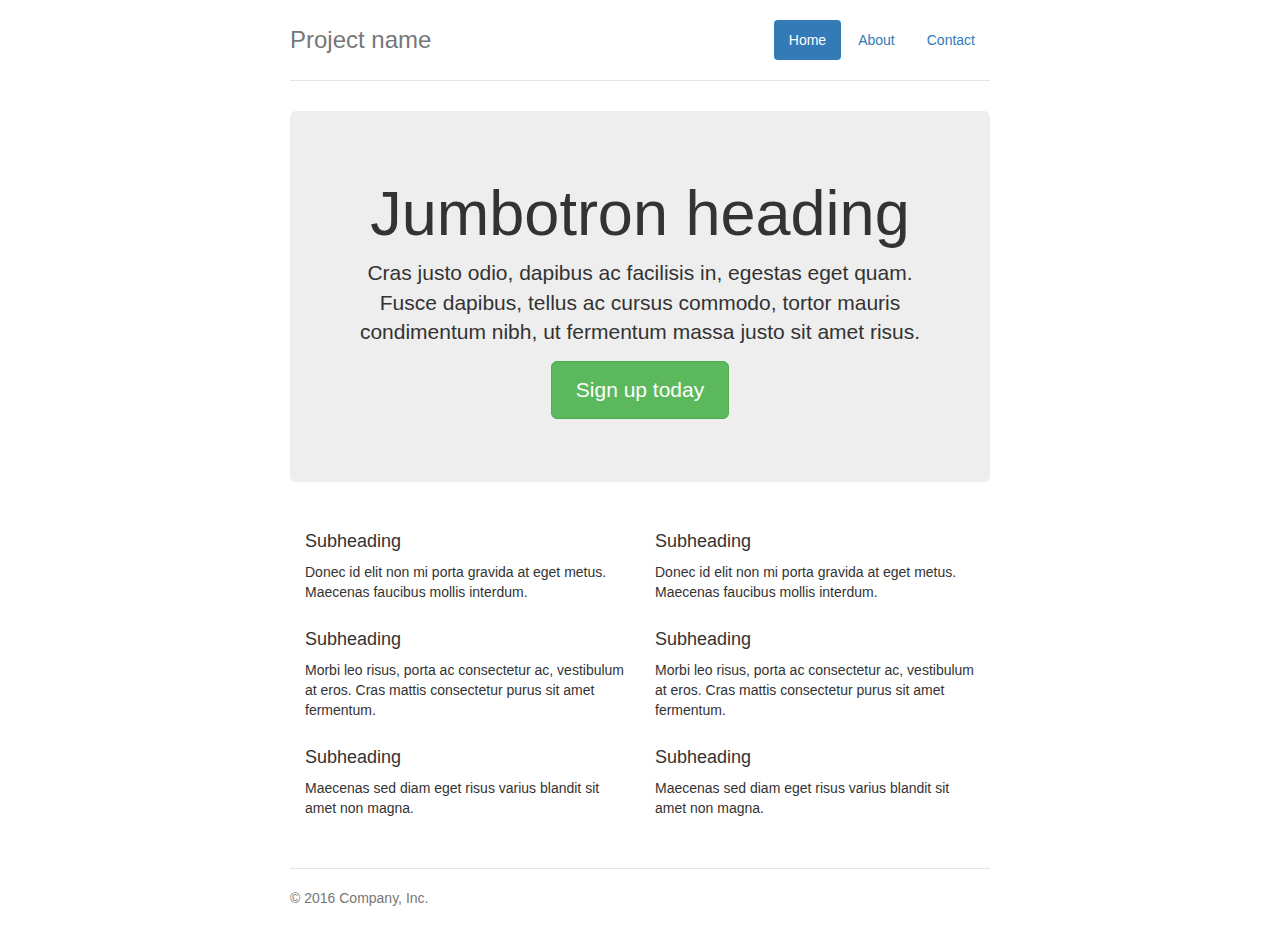
==== bootstrapExample.html @ 8ba55fc1 "Playing with bottstrap" ====
<!DOCTYPE html>
<!-- saved from url=(0050)http://getbootstrap.com/examples/jumbotron-narrow/ -->
<html lang="en" class="gr__getbootstrap_com"><head><meta http-equiv="Content-Type" content="text/html; charset=UTF-8">
    
    <meta http-equiv="X-UA-Compatible" content="IE=edge">
    <meta name="viewport" content="width=device-width, initial-scale=1">
    <!-- The above 3 meta tags *must* come first in the head; any other head content must come *after* these tags -->
    <meta name="description" content="">
    <meta name="author" content="">
    <link rel="icon" href="http://getbootstrap.com/favicon.ico">

    <title>Narrow Jumbotron Template for Bootstrap</title>

    <!-- Bootstrap core CSS -->
    <link href="./bootstrapExample_files/bootstrap.min.css" rel="stylesheet">

    <!-- IE10 viewport hack for Surface/desktop Windows 8 bug -->
    <link href="./bootstrapExample_files/ie10-viewport-bug-workaround.css" rel="stylesheet">

    <!-- Custom styles for this template -->
    <link href="./bootstrapExample_files/jumbotron-narrow.css" rel="stylesheet">

    <!-- Just for debugging purposes. Don't actually copy these 2 lines! -->
    <!--[if lt IE 9]><script src="../../assets/js/ie8-responsive-file-warning.js"></script><![endif]-->
    <script src="./bootstrapExample_files/ie-emulation-modes-warning.js"></script>

    <!-- HTML5 shim and Respond.js for IE8 support of HTML5 elements and media queries -->
    <!--[if lt IE 9]>
      <script src="https://oss.maxcdn.com/html5shiv/3.7.3/html5shiv.min.js"></script>
      <script src="https://oss.maxcdn.com/respond/1.4.2/respond.min.js"></script>
    <![endif]-->
  <style>.carbonad,
#content > #right > .dose > .dosesingle,
#content > #center > .dose > .dosesingle,
#carbonads-container
{display:none !important;}</style></head>

  <body data-gr-c-s-loaded="true">

    <div class="container">
      <div class="header clearfix">
        <nav>
          <ul class="nav nav-pills pull-right">
            <li role="presentation" class="active"><a href="http://getbootstrap.com/examples/jumbotron-narrow/#">Home</a></li>
            <li role="presentation"><a href="http://getbootstrap.com/examples/jumbotron-narrow/#">About</a></li>
            <li role="presentation"><a href="http://getbootstrap.com/examples/jumbotron-narrow/#">Contact</a></li>
          </ul>
        </nav>
        <h3 class="text-muted">Project name</h3>
      </div>

      <div class="jumbotron">
        <h1>Jumbotron heading</h1>
        <p class="lead">Cras justo odio, dapibus ac facilisis in, egestas eget quam. Fusce dapibus, tellus ac cursus commodo, tortor mauris condimentum nibh, ut fermentum massa justo sit amet risus.</p>
        <p><a class="btn btn-lg btn-success" href="http://getbootstrap.com/examples/jumbotron-narrow/#" role="button">Sign up today</a></p>
      </div>

      <div class="row marketing">
        <div class="col-lg-6">
          <h4>Subheading</h4>
          <p>Donec id elit non mi porta gravida at eget metus. Maecenas faucibus mollis interdum.</p>

          <h4>Subheading</h4>
          <p>Morbi leo risus, porta ac consectetur ac, vestibulum at eros. Cras mattis consectetur purus sit amet fermentum.</p>

          <h4>Subheading</h4>
          <p>Maecenas sed diam eget risus varius blandit sit amet non magna.</p>
        </div>

        <div class="col-lg-6">
          <h4>Subheading</h4>
          <p>Donec id elit non mi porta gravida at eget metus. Maecenas faucibus mollis interdum.</p>

          <h4>Subheading</h4>
          <p>Morbi leo risus, porta ac consectetur ac, vestibulum at eros. Cras mattis consectetur purus sit amet fermentum.</p>

          <h4>Subheading</h4>
          <p>Maecenas sed diam eget risus varius blandit sit amet non magna.</p>
        </div>
      </div>

      <footer class="footer">
        <p>© 2016 Company, Inc.</p>
      </footer>

    </div> <!-- /container -->


    <!-- IE10 viewport hack for Surface/desktop Windows 8 bug -->
    <script src="./bootstrapExample_files/ie10-viewport-bug-workaround.js"></script>
  

</body></html>
---- bootstrapExample_files/ie10-viewport-bug-workaround.css ----
/*!
 * IE10 viewport hack for Surface/desktop Windows 8 bug
 * Copyright 2014-2015 Twitter, Inc.
 * Licensed under MIT (https://github.com/twbs/bootstrap/blob/master/LICENSE)
 */

/*
 * See the Getting Started docs for more information:
 * http://getbootstrap.com/getting-started/#support-ie10-width
 */
@-ms-viewport     { width: device-width; }
@-o-viewport      { width: device-width; }
@viewport         { width: device-width; }
---- bootstrapExample_files/jumbotron-narrow.css ----
/* Space out content a bit */
body {
  padding-top: 20px;
  padding-bottom: 20px;
}

/* Everything but the jumbotron gets side spacing for mobile first views */
.header,
.marketing,
.footer {
  padding-right: 15px;
  padding-left: 15px;
}

/* Custom page header */
.header {
  padding-bottom: 20px;
  border-bottom: 1px solid #e5e5e5;
}
/* Make the masthead heading the same height as the navigation */
.header h3 {
  margin-top: 0;
  margin-bottom: 0;
  line-height: 40px;
}

/* Custom page footer */
.footer {
  padding-top: 19px;
  color: #777;
  border-top: 1px solid #e5e5e5;
}

/* Customize container */
@media (min-width: 768px) {
  .container {
    max-width: 730px;
  }
}
.container-narrow > hr {
  margin: 30px 0;
}

/* Main marketing message and sign up button */
.jumbotron {
  text-align: center;
  border-bottom: 1px solid #e5e5e5;
}
.jumbotron .btn {
  padding: 14px 24px;
  font-size: 21px;
}

/* Supporting marketing content */
.marketing {
  margin: 40px 0;
}
.marketing p + h4 {
  margin-top: 28px;
}

/* Responsive: Portrait tablets and up */
@media screen and (min-width: 768px) {
  /* Remove the padding we set earlier */
  .header,
  .marketing,
  .footer {
    padding-right: 0;
    padding-left: 0;
  }
  /* Space out the masthead */
  .header {
    margin-bottom: 30px;
  }
  /* Remove the bottom border on the jumbotron for visual effect */
  .jumbotron {
    border-bottom: 0;
  }
}
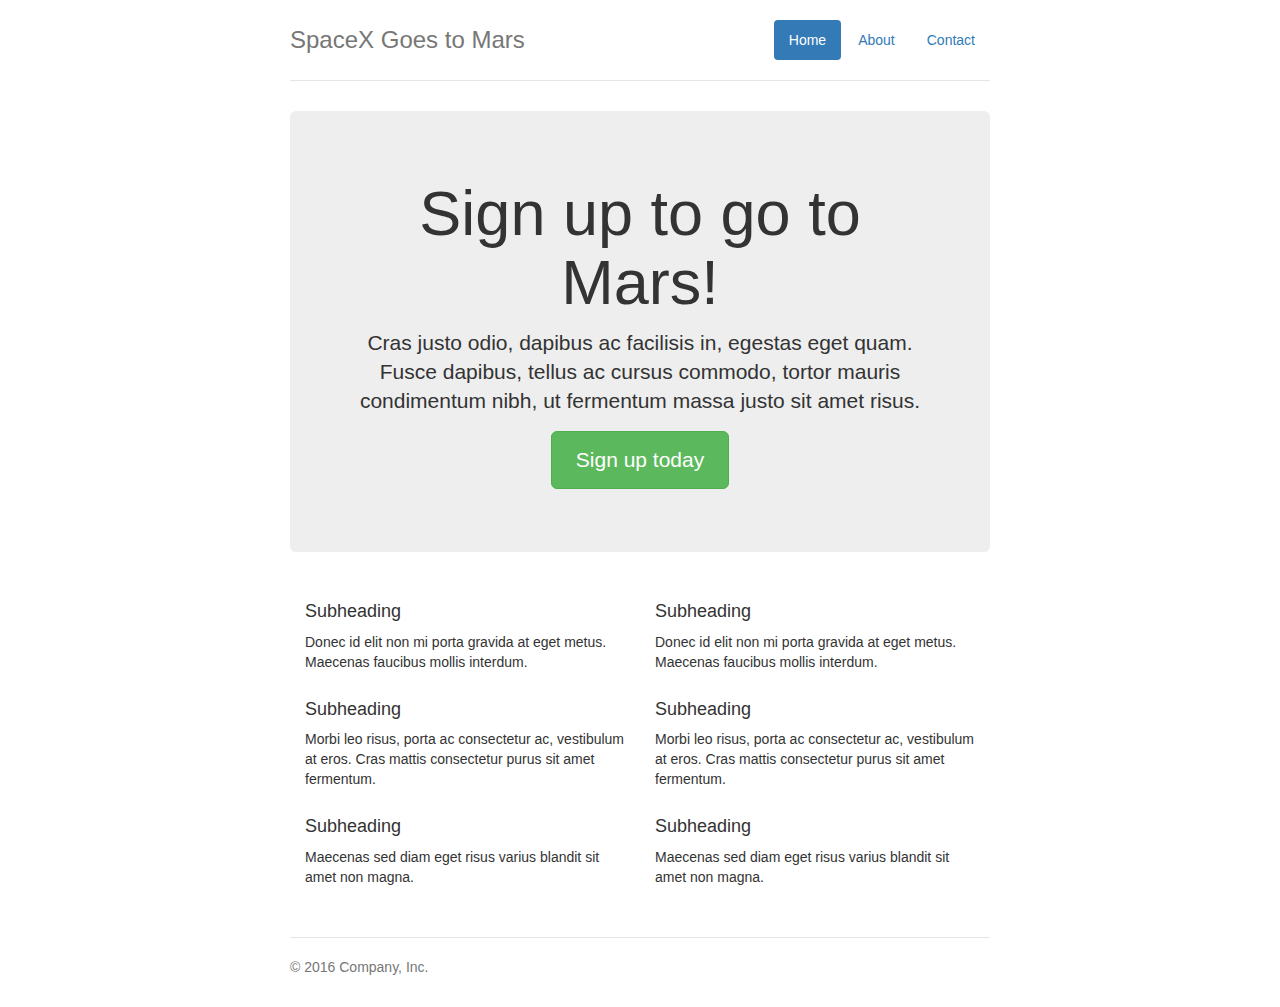
==== commit 4b53241d: "More playing" ====
--- a/bootstrapExample.html
+++ b/bootstrapExample.html
@@ -1,7 +1,7 @@
 <!DOCTYPE html>
 <!-- saved from url=(0050)http://getbootstrap.com/examples/jumbotron-narrow/ -->
 <html lang="en" class="gr__getbootstrap_com"><head><meta http-equiv="Content-Type" content="text/html; charset=UTF-8">
-    
+
     <meta http-equiv="X-UA-Compatible" content="IE=edge">
     <meta name="viewport" content="width=device-width, initial-scale=1">
     <!-- The above 3 meta tags *must* come first in the head; any other head content must come *after* these tags -->
@@ -9,7 +9,7 @@
     <meta name="author" content="">
     <link rel="icon" href="http://getbootstrap.com/favicon.ico">
 
-    <title>Narrow Jumbotron Template for Bootstrap</title>
+    <title>SpaceX Mars Signup</title>
 
     <!-- Bootstrap core CSS -->
     <link href="./bootstrapExample_files/bootstrap.min.css" rel="stylesheet">
@@ -46,11 +46,11 @@
             <li role="presentation"><a href="http://getbootstrap.com/examples/jumbotron-narrow/#">Contact</a></li>
           </ul>
         </nav>
-        <h3 class="text-muted">Project name</h3>
+        <h3 class="text-muted">SpaceX Goes to Mars</h3>
       </div>
 
       <div class="jumbotron">
-        <h1>Jumbotron heading</h1>
+        <h1>Sign up to go to Mars!</h1>
         <p class="lead">Cras justo odio, dapibus ac facilisis in, egestas eget quam. Fusce dapibus, tellus ac cursus commodo, tortor mauris condimentum nibh, ut fermentum massa justo sit amet risus.</p>
         <p><a class="btn btn-lg btn-success" href="http://getbootstrap.com/examples/jumbotron-narrow/#" role="button">Sign up today</a></p>
       </div>
@@ -88,6 +88,6 @@
 
     <!-- IE10 viewport hack for Surface/desktop Windows 8 bug -->
     <script src="./bootstrapExample_files/ie10-viewport-bug-workaround.js"></script>
-  
 
-</body></html>+
+</body></html>
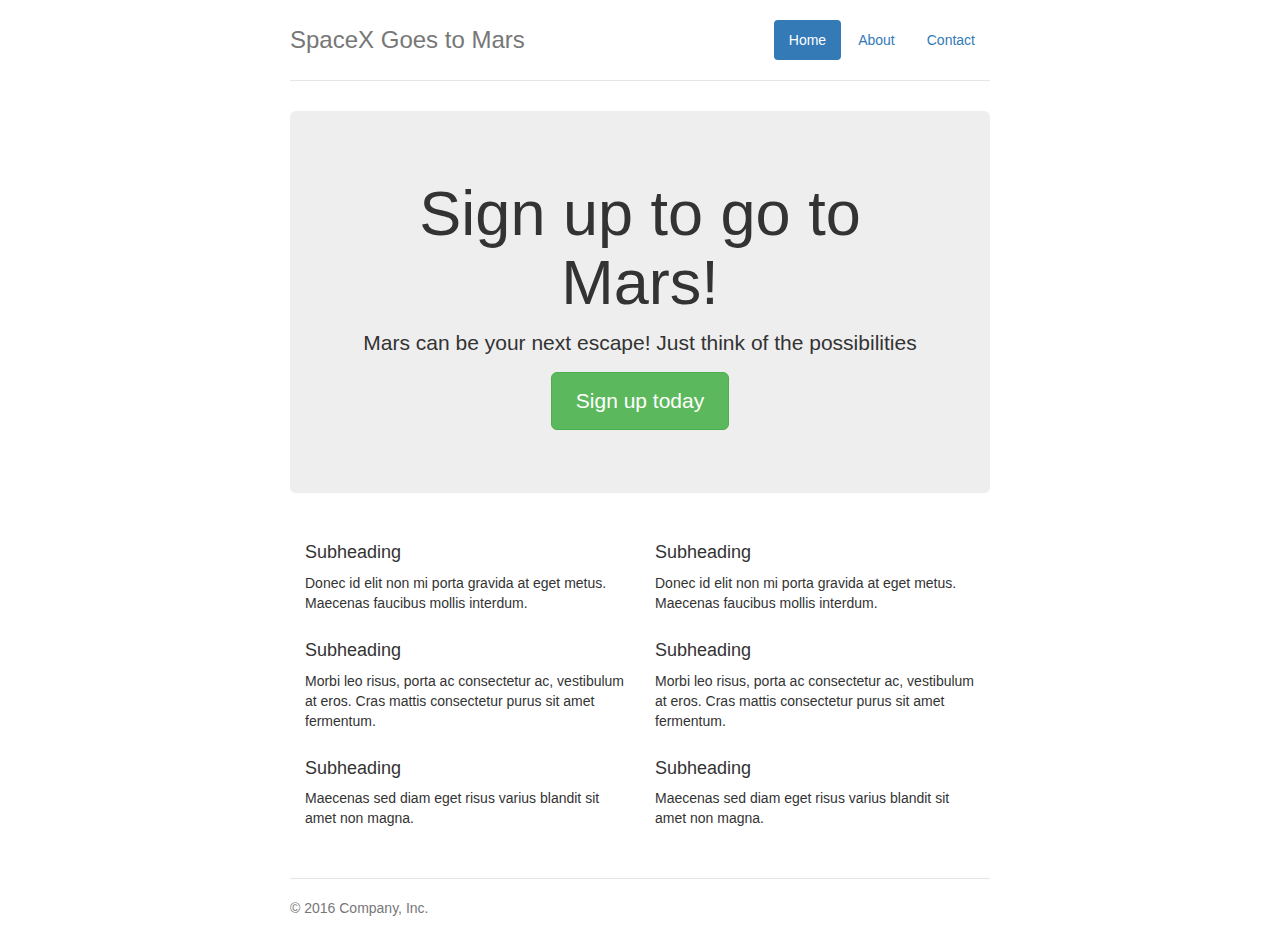
==== commit edecb33c: "learning to push" ====
--- a/bootstrapExample.html
+++ b/bootstrapExample.html
@@ -51,7 +51,7 @@
 
       <div class="jumbotron">
         <h1>Sign up to go to Mars!</h1>
-        <p class="lead">Cras justo odio, dapibus ac facilisis in, egestas eget quam. Fusce dapibus, tellus ac cursus commodo, tortor mauris condimentum nibh, ut fermentum massa justo sit amet risus.</p>
+        <p class="lead">Mars can be your next escape! Just think of the possibilities</p>
         <p><a class="btn btn-lg btn-success" href="http://getbootstrap.com/examples/jumbotron-narrow/#" role="button">Sign up today</a></p>
       </div>
 
